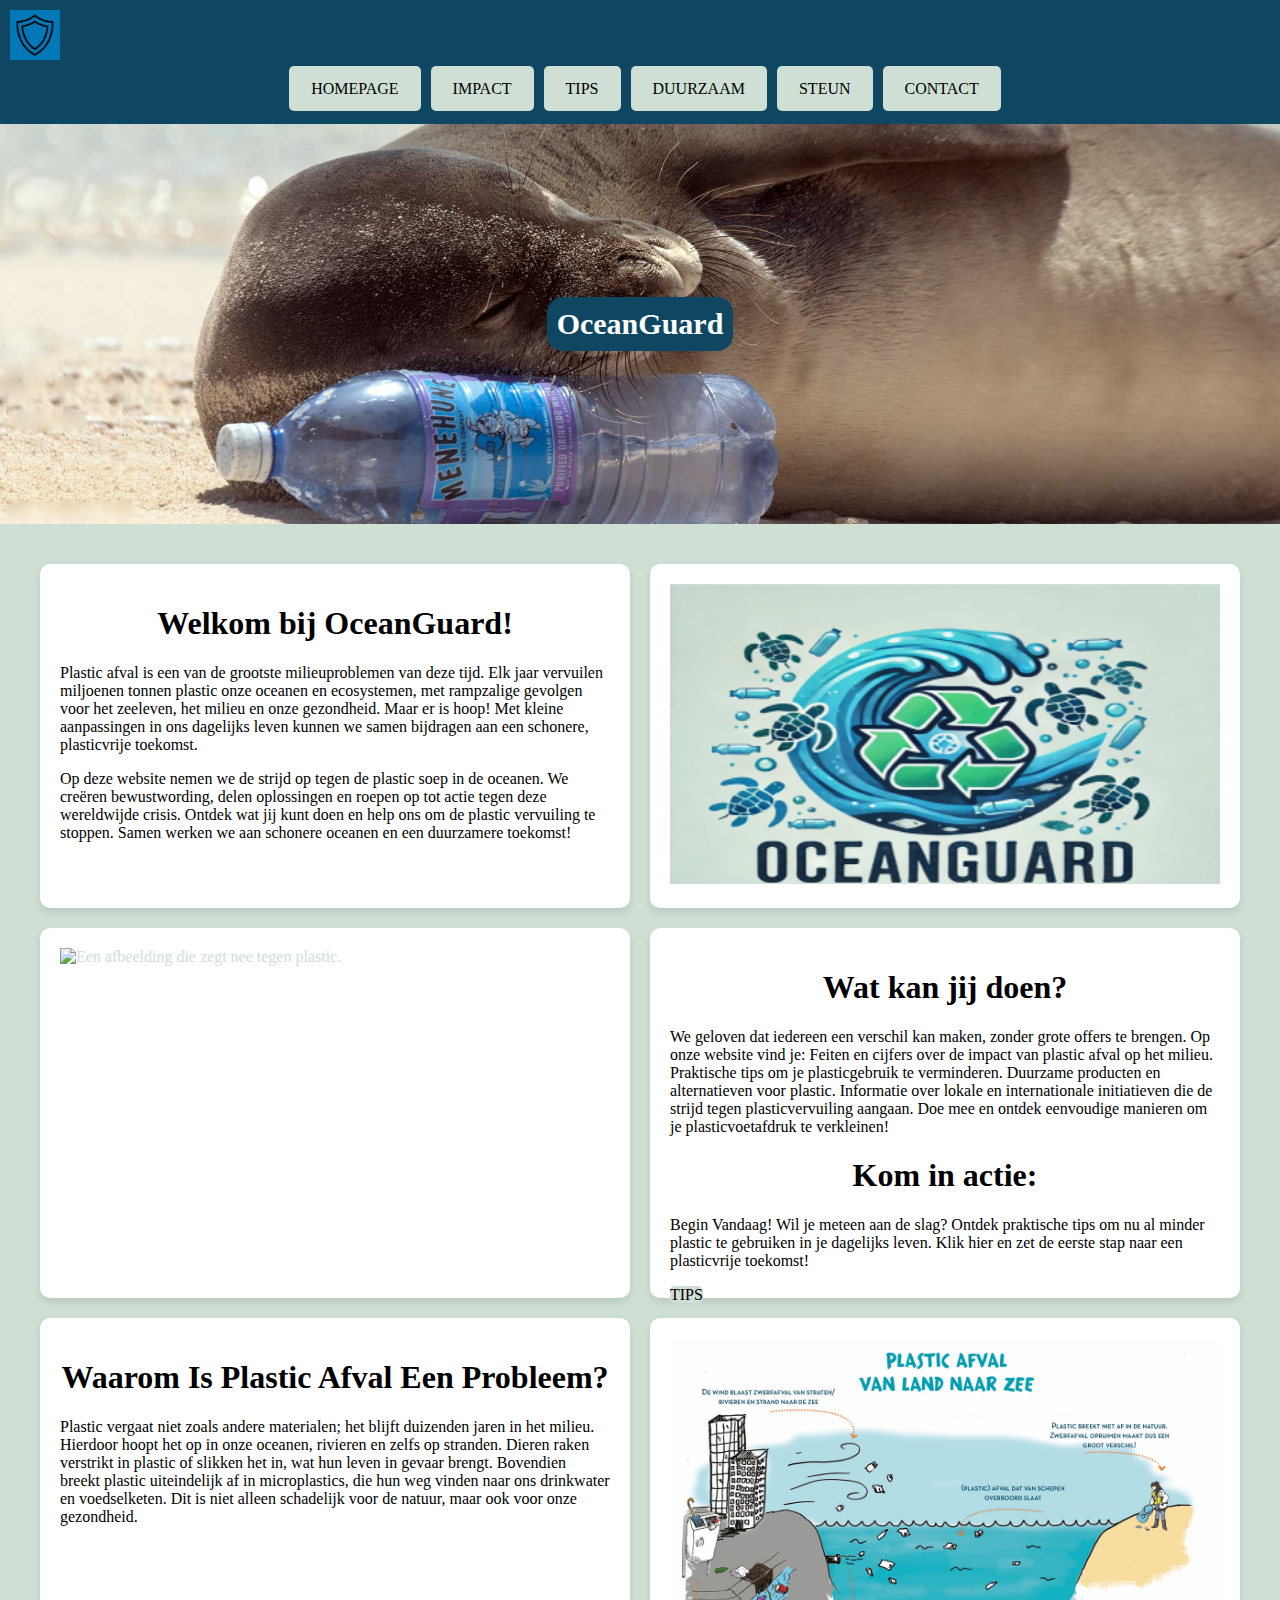
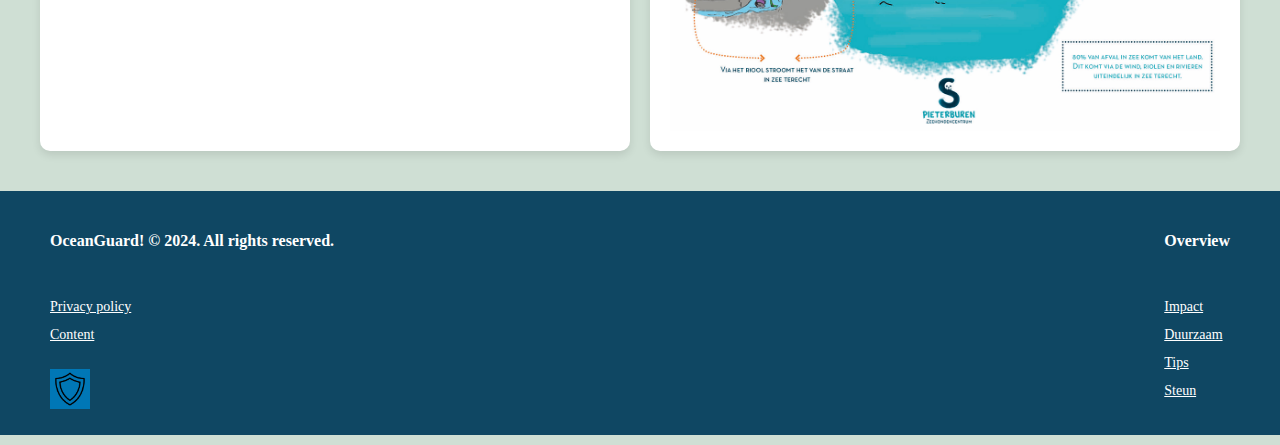
==== index.html @ f77a33f6 "///1.0" ====
<!DOCTYPE html>
<html lang="nl">
    <head>
        <meta charset="utf-8">
        <meta name="viewport" content="width=device-width, initial-scale=1.0">
        <meta name="description" content="De officiele website voor OceanGuard">
        <meta name="keywords" content="plastic, afval, oceaan, ocean, plastic af.">
        <meta name="author" content="Sander Meijer">
        <link rel="stylesheet"  type="text/css" href="css/style.css">  
        <title>OceanGuard | Help de Oceaan te beschermen tegen plasticvervuiling</title>
    </head>
    <body>
        <header>
            <nav class="nav-menu">
                <img src="img/GuardBlauw.png" title="OceanGuard logo" alt="schild logo, zwart schild met een dubbele rand in een blauwe vierkant.">
                <ul class = "nav-menu">
                    <li><a href="index.html">Homepage</a></li>
                    <li><a href="impact.html">Impact</a></li>
                    <li><a href="tips.html">Tips</a></li>
                    <li><a href="duurzaam.html">Duurzaam</a></li>
                    <li><a href="steun.html">Steun</a></li>
                    <li><a href="contact.html">Contact</a></li>
                </ul>
            </nav>
        </header>

        <section class="banner-section">
                <h2 class="text">OceanGuard</h2>
        </section>

        <main class="grid-container">
            <section class="grid-item">
                <h1>
                    Welkom bij OceanGuard!
                </h1>
                <p>
                    Plastic afval is een van de grootste milieuproblemen van deze tijd.
                    Elk jaar vervuilen miljoenen tonnen plastic onze oceanen en ecosystemen, met rampzalige gevolgen voor het zeeleven, het milieu en onze gezondheid.
                    Maar er is hoop! Met kleine aanpassingen in ons dagelijks leven kunnen we samen bijdragen aan een schonere, plasticvrije toekomst.
                </p>
                <p>
                    Op deze website nemen we de strijd op tegen de plastic soep in de oceanen.
                    We creëren bewustwording, delen oplossingen en roepen op tot actie tegen deze wereldwijde crisis.
                    Ontdek wat jij kunt doen en help ons om de plastic vervuiling te stoppen.
                    Samen werken we aan schonere oceanen en een duurzamere toekomst!
                </p>
            </section>
            <section class="grid-item img-a">
                <img src="img/oceanGuard2.png" alt="Het OceanGuard logo.">
            </section>
            <section class="grid-item img-b">
                <img src="/OceanGuard/img/NeeTegenPlastic.jpg" alt="Een afbeelding die zegt nee tegen plastic.">
            </section>
            <section class="grid-item wat-doen">
                <h1>
                    Wat kan jij doen? 
                </h1>
                <p>
                    We geloven dat iedereen een verschil kan maken, zonder grote offers te brengen. 
                    Op onze website vind je: Feiten en cijfers over de impact van plastic afval op het milieu. 
                    Praktische tips om je plasticgebruik te verminderen. 
                    Duurzame producten en alternatieven voor plastic. 
                    Informatie over lokale en internationale initiatieven die de strijd tegen plasticvervuiling aangaan. 
                    Doe mee en ontdek eenvoudige manieren om je plasticvoetafdruk te verkleinen!
                </p>
                <h1 class="kom-in-actie">
                    Kom in actie:
                </h1>
                <p>
                    Begin Vandaag! 
                    Wil je meteen aan de slag? 
                    Ontdek praktische tips om nu al minder plastic te gebruiken in je dagelijks leven. 
                    Klik hier en zet de eerste stap naar een plasticvrije toekomst!
                </p>
                <a class="button-tips" href="tips.html">Tips</a>
            </section>
            <section class="grid-item">
                <h1>
                    Waarom Is Plastic Afval Een Probleem?
                </h1>
                <p>
                    Plastic vergaat niet zoals andere materialen; het blijft duizenden jaren in het milieu.
                    Hierdoor hoopt het op in onze oceanen, rivieren en zelfs op stranden.
                    Dieren raken verstrikt in plastic of slikken het in, wat hun leven in gevaar brengt.
                    Bovendien breekt plastic uiteindelijk af in microplastics, die hun weg vinden naar ons drinkwater en voedselketen.
                    Dit is niet alleen schadelijk voor de natuur, maar ook voor onze gezondheid.
                </p>
            </section>
            <section class="grid-item img-c">
                <img src="img/plastic-soep.jpeg" alt="">
            </section>
        </main>   

        <footer class="footer">
          <section class="footer-left">
            <h4>
                OceanGuard&#33; &copy; 2024. All rights reserved.
            </h4>
            <nav>  
                <ul>
                    <li><a href="#">Privacy policy</a></li>
                    <li><a href="#">Content</a></li>
                </ul>
            </nav>
            <img src="img/GuardBlauw.png" title="OceanGuard" alt="Company OceanGuard logo black">
          </section>    
          <section class = "footer-right">
            <h4>Overview</h4>
                <nav> 
                    <ul>
                        <li><a href="impact.html">Impact</a></li>
                        <li><a href="duurzaam.html">Duurzaam</a></li>
                        <li><a href="tips.html">Tips</a></li>
                        <li><a href="steun.html">Steun</a></li>   
                    </ul>
                </nav>
            </section>
        </footer>
    </body>
</html>
---- css/style.css ----
body
{
    margin: auto;
}
*{
    font-family: 'Roboto','Inter';
}
header
{
    background-color: #0F4763;
    padding: 10px;
}
.nav-menu ul
{
    list-style: none;
    padding: 0;
    align-items: center;
    display: flex;
    justify-content: center;
}
.nav-menu a 
{
    background-color:#CFDFD4;
    color: black;
    text-decoration: none;
    padding: 12px 20px; 
    font-size: 16px;
    text-transform: uppercase;
    border-radius: 5px; 
    margin-left: 10px; 
    border: 2px solid transparent; 
}
.nav-menu a:hover
{
 background-color:#B8ADD5;
 color: #000000;
}
.nav-menu img
{
  width: 50px;
  height: 50px;
}
.banner-section 
{
    display: flex;
    width: auto;
    height: 400px; 
    background: url('../img/Zeehond.jpg') lightgray 50% / cover no-repeat;
    justify-content: center;
    align-items: center;
}
.text
{
    display: flex;
    height: fit-content;
    width: fit-content;
    background-color: #0F4763;
    border-radius: 16px;
    font-size: 30px;
    color: #fff;
    padding: 10px;

}
body
{
    max-width: 100%;
    background-color: #CFDFD4;
}

main img {
    width: 550px;
    height: 300px;
}
.grid-item
{
    background-color: white;
    padding: 20px;
    border-radius: 10px;
    box-shadow: 0 4px 8px rgba(0, 0, 0, 0.1); 
    text-align: left;
    height: auto;
    width: auto;
    justify-items: center;
}

.img-a 
{
    color: #CFDFD4;
    
    background-size: cover;
}
.img-b 
{
    color: #CFDFD4;
    
    background-size: cover;
}
.img-c img
{
    color: #CFDFD4;
    width: 550px;
    height: 100%;
    background-size: cover; 
}
.wat-doen
{
    height: 330px;
}
.button-tips
{
    background-color:#CFDFD4;
    color: black;
    text-decoration: none;
    font-size: 16px;
    text-transform: uppercase;
    border-radius: 5px; 
    border: 2px; 
}
.grid-container 
{
    display: grid;
    grid-template-columns: 1fr 1fr; 
    gap: 20px;
    background-color: #CFDFD4;
    padding: 20px;
    max-width: 1200px;
    margin: 20px auto;
}

.footer
{
    display: flex;
    justify-content: space-between;
    background-color: #0F4763;
    color: #fff;
    padding: 20px;
    padding-left: 50px;
    padding-right: 50px;
    margin: 5px 0;
    width: auto;
    margin-bottom: 10px;
    gap: 20px;
    align-items: start;
}
footer img 
{
    width: 50px;
    height: 50px;
}
footer section{
    display: grid;
    gap: 10px;
}
.footer-left p 
{
    margin: 10px;
    font-size: 14px;
    padding-left: 10px;
}
footer nav ul
{
    list-style-type: none;
    padding: 0;
}
footer nav ul li 
{
    margin-bottom: 10px;
}
footer nav ul li a 
{
    color: white;
    font-size: 14px
}
.footer-right h3 
{
    margin-bottom: 10px;
    font-size: 18px;
    font-weight: bold;
    padding-right: 10px;
}
footer img
{
    width: 40px;
    height: 40px;
    margin-top: auto;
}

@media screen and (max-width: 768px) 
{
    .nav-menu ul 
    {
        display: block;
        text-align: center;
    }
    .nav-menu a 
    {
        display: block;
        margin: 10px 0;
    }
    .banner-section 
    {
        display: flex;
        width: 100%;
        height: 300px;
        background: url('../img/Zeehond.jpg') lightgray 50% / cover no-repeat;
        justify-content: center;
        align-items: center;
    }
    .grid-container 
    {
        display: flex;
        flex-direction: column;
        gap: 10px;
        margin: 10px auto;
        justify-content: center;
        align-items: center;
        
    }
    .grid-item 
    {
        width: auto;
        height: auto;
    }

    .img-a img
    {
        color: #CFDFD4;
        width: 100%;
        height: 100%;
        background-size: cover;
    }
    .img-b img
    {
        color: #CFDFD4;
        width: 100%;
        height: 100%;
        background-size: cover;
    }
    .img-c img
    {
        color: #CFDFD4;
        width: 100%;
        height: 100%;
        background-size: cover; 
    }

        


    .text 
    {
        font-size: 25px;
        width: fit-content;
        text-align: center;
    }
    footer 
    {
        display:flex;
        flex-direction: column;
        align-items: center;
        justify-content: center;
    }
}
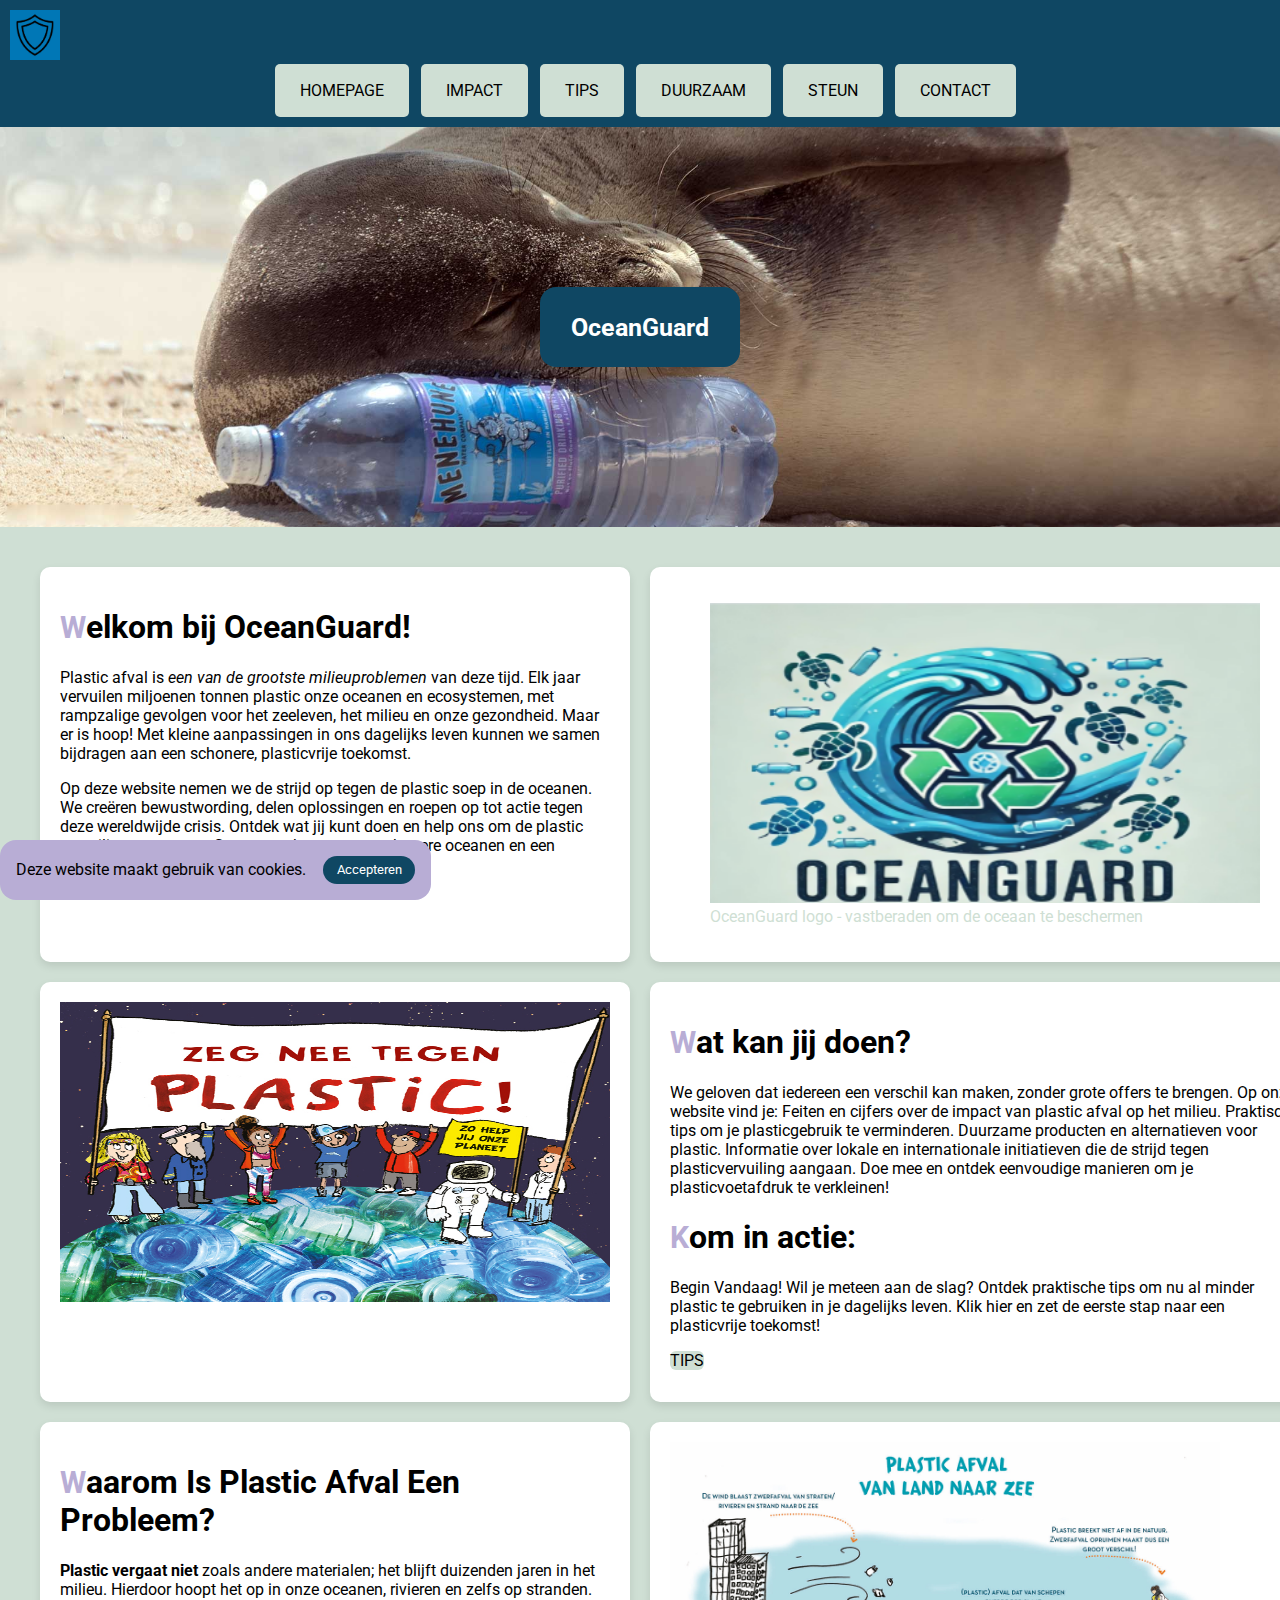
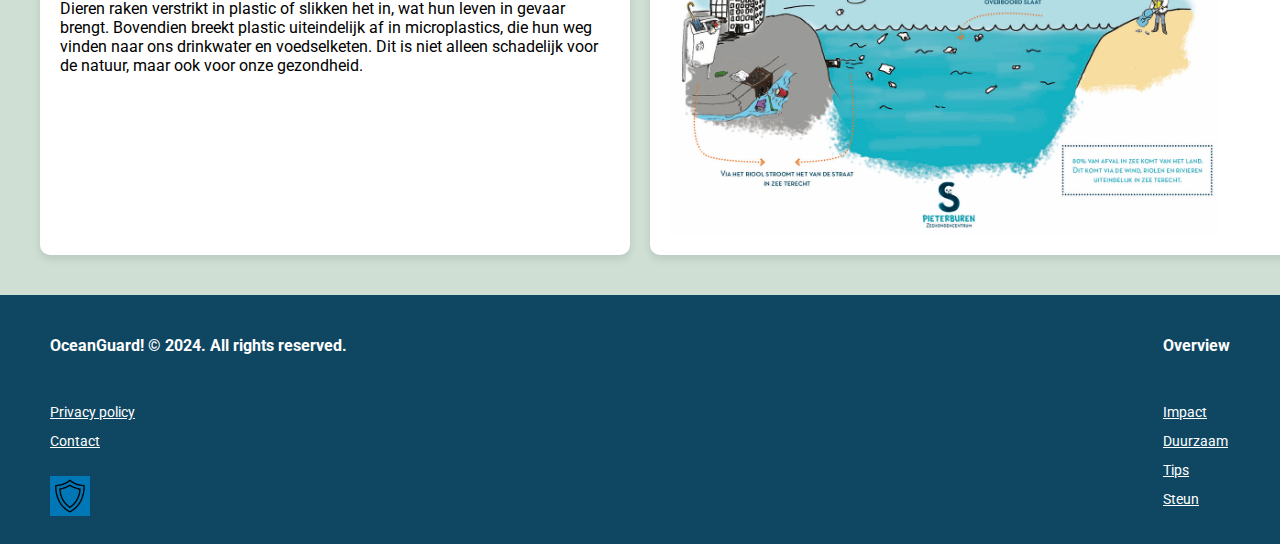
==== commit 11303e47: "optimize" ====
--- a/index.html
+++ b/index.html
@@ -6,13 +6,15 @@
         <meta name="description" content="De officiele website voor OceanGuard">
         <meta name="keywords" content="plastic, afval, oceaan, ocean, plastic af.">
         <meta name="author" content="Sander Meijer">
-        <link rel="stylesheet"  type="text/css" href="css/style.css">  
+        <link href="https://fonts.googleapis.com/css2?family=Inter:ital,opsz,wght@0,14..32,100..900;1,14..32,100..900&family=Roboto:ital,wght@0,100;0,300;0,400;0,500;0,700;0,900;1,100;1,300;1,400;1,500;1,700;1,900&display=swap" rel="stylesheet">
+        <link rel="favicon" href="img/GuardBlauw.png" type="image/png">
+        <link rel="stylesheet" type="text/css" href="css/style.css">  
         <title>OceanGuard | Help de Oceaan te beschermen tegen plasticvervuiling</title>
     </head>
     <body>
         <header>
             <nav class="nav-menu">
-                <img src="img/GuardBlauw.png" title="OceanGuard logo" alt="schild logo, zwart schild met een dubbele rand in een blauwe vierkant.">
+                <img src="img/GuardBlauw.png" title="schild" alt="schild logo, zwart schild met een dubbele rand en een blauwe achtergond in de vorm van een vierkant.">
                 <ul class = "nav-menu">
                     <li><a href="index.html">Homepage</a></li>
                     <li><a href="impact.html">Impact</a></li>
@@ -23,74 +25,86 @@
                 </ul>
             </nav>
         </header>
-
+        <aside class="cookies-message">
+            Deze website maakt gebruik van cookies.
+            <button class="accept-cookies">Accepteren</button>
+        </aside>
         <section class="banner-section">
                 <h2 class="text">OceanGuard</h2>
         </section>
-
         <main class="grid-container">
             <section class="grid-item">
-                <h1>
-                    Welkom bij OceanGuard!
-                </h1>
-                <p>
-                    Plastic afval is een van de grootste milieuproblemen van deze tijd.
-                    Elk jaar vervuilen miljoenen tonnen plastic onze oceanen en ecosystemen, met rampzalige gevolgen voor het zeeleven, het milieu en onze gezondheid.
-                    Maar er is hoop! Met kleine aanpassingen in ons dagelijks leven kunnen we samen bijdragen aan een schonere, plasticvrije toekomst.
-                </p>
-                <p>
-                    Op deze website nemen we de strijd op tegen de plastic soep in de oceanen.
-                    We creëren bewustwording, delen oplossingen en roepen op tot actie tegen deze wereldwijde crisis.
-                    Ontdek wat jij kunt doen en help ons om de plastic vervuiling te stoppen.
-                    Samen werken we aan schonere oceanen en een duurzamere toekomst!
-                </p>
+                <article>
+                    <h1>
+                        Welkom bij OceanGuard!
+                    </h1>
+                    <p>
+                        Plastic afval is <em>een van de grootste milieuproblemen</em> van deze tijd.
+                        Elk jaar vervuilen miljoenen tonnen plastic onze oceanen en ecosystemen, met rampzalige gevolgen voor het zeeleven, het milieu en onze gezondheid.
+                        Maar er is hoop! Met kleine aanpassingen in ons dagelijks leven kunnen we samen bijdragen aan een schonere, plasticvrije toekomst.
+                    </p>
+                    <p>
+                        Op deze website nemen we de strijd op tegen de plastic soep in de oceanen.
+                        We creëren bewustwording, delen oplossingen en roepen op tot actie tegen deze wereldwijde crisis.
+                        Ontdek wat jij kunt doen en help ons om de plastic vervuiling te stoppen.
+                        Samen werken we aan schonere oceanen en een duurzamere toekomst!
+                    </p>
+                </article>
             </section>
             <section class="grid-item img-a">
-                <img src="img/oceanGuard2.png" alt="Het OceanGuard logo.">
+                <figure>
+                    <img src="img/oceanGuard2.png" title="OceanGuard" alt="Een afbeelding van water met een recycle symbool in het water, met een witte achtergrond met schildpadden en plastic flesjes. onder de afbeeling staat oceanguard.">
+                    <figcaption>OceanGuard logo - vastberaden om de oceaan te beschermen</figcaption>
+                </figure>
             </section>
             <section class="grid-item img-b">
-                <img src="/OceanGuard/img/NeeTegenPlastic.jpg" alt="Een afbeelding die zegt nee tegen plastic.">
+                <img src="img/NeeTegenPlastic.jpg" title="NeeTegenPlastic" alt="Een afbeelding die zegt nee tegen plastic op een spandoek die wordt vastgehouden door mensen die boven op plastic vlesjes staan.">
             </section>
             <section class="grid-item wat-doen">
-                <h1>
-                    Wat kan jij doen? 
-                </h1>
-                <p>
-                    We geloven dat iedereen een verschil kan maken, zonder grote offers te brengen. 
-                    Op onze website vind je: Feiten en cijfers over de impact van plastic afval op het milieu. 
-                    Praktische tips om je plasticgebruik te verminderen. 
-                    Duurzame producten en alternatieven voor plastic. 
-                    Informatie over lokale en internationale initiatieven die de strijd tegen plasticvervuiling aangaan. 
-                    Doe mee en ontdek eenvoudige manieren om je plasticvoetafdruk te verkleinen!
-                </p>
-                <h1 class="kom-in-actie">
-                    Kom in actie:
-                </h1>
-                <p>
-                    Begin Vandaag! 
-                    Wil je meteen aan de slag? 
-                    Ontdek praktische tips om nu al minder plastic te gebruiken in je dagelijks leven. 
-                    Klik hier en zet de eerste stap naar een plasticvrije toekomst!
-                </p>
-                <a class="button-tips" href="tips.html">Tips</a>
+                <article>
+                    <h1>
+                        Wat kan jij doen? 
+                    </h1>
+                    <p>
+                        We geloven dat iedereen een verschil kan maken, zonder grote offers te brengen. 
+                        Op onze website vind je: Feiten en cijfers over de impact van plastic afval op het milieu. 
+                        Praktische tips om je plasticgebruik te verminderen. 
+                        Duurzame producten en alternatieven voor plastic. 
+                        Informatie over lokale en internationale initiatieven die de strijd tegen plasticvervuiling aangaan. 
+                        Doe mee en ontdek eenvoudige manieren om je plasticvoetafdruk te verkleinen!
+                    </p>
+                    <aside class="kom-in-actie">
+                        <h1>
+                            Kom in actie:
+                        </h1> 
+                        <p>
+                            Begin Vandaag! 
+                            Wil je meteen aan de slag? 
+                            Ontdek praktische tips om nu al minder plastic te gebruiken in je dagelijks leven. 
+                            Klik hier en zet de eerste stap naar een plasticvrije toekomst!
+                        </p>
+                        <a class="button-tips" href="tips.html">Tips</a>
+                    </aside>
+                </article>
             </section>
             <section class="grid-item">
-                <h1>
-                    Waarom Is Plastic Afval Een Probleem?
-                </h1>
-                <p>
-                    Plastic vergaat niet zoals andere materialen; het blijft duizenden jaren in het milieu.
-                    Hierdoor hoopt het op in onze oceanen, rivieren en zelfs op stranden.
-                    Dieren raken verstrikt in plastic of slikken het in, wat hun leven in gevaar brengt.
-                    Bovendien breekt plastic uiteindelijk af in microplastics, die hun weg vinden naar ons drinkwater en voedselketen.
-                    Dit is niet alleen schadelijk voor de natuur, maar ook voor onze gezondheid.
-                </p>
+                <article>
+                    <h1>
+                        Waarom Is Plastic Afval Een Probleem?
+                    </h1>
+                    <p>
+                        <strong>Plastic vergaat niet</strong>  zoals andere materialen; het blijft duizenden jaren in het milieu.
+                        Hierdoor hoopt het op in onze oceanen, rivieren en zelfs op stranden.
+                        Dieren raken verstrikt in plastic of slikken het in, wat hun leven in gevaar brengt.
+                        Bovendien breekt plastic uiteindelijk af in microplastics, die hun weg vinden naar ons drinkwater en voedselketen.
+                        Dit is niet alleen schadelijk voor de natuur, maar ook voor onze gezondheid.
+                    </p>
+                </article>
             </section>
             <section class="grid-item img-c">
-                <img src="img/plastic-soep.jpeg" alt="">
+                <img src="img/plastic-soep.jpeg" title="Plastic kringloop" alt="Een ilustratie van hoe plastic in de oceaan komt.">
             </section>
         </main>   
-
         <footer class="footer">
           <section class="footer-left">
             <h4>
@@ -98,11 +112,11 @@
             </h4>
             <nav>  
                 <ul>
-                    <li><a href="#">Privacy policy</a></li>
-                    <li><a href="#">Content</a></li>
+                    <li><a href="https://policies.google.com/privacy?hl=nl&fg=1">Privacy policy</a></li>
+                    <li><a href="contact.html">Contact</a></li>
                 </ul>
             </nav>
-            <img src="img/GuardBlauw.png" title="OceanGuard" alt="Company OceanGuard logo black">
+            <img src="img/GuardBlauw.png" title="schild" alt="schild logo, zwart schild met een dubbele rand en een blauwe achtergond in de vorm van een vierkant.">
           </section>    
           <section class = "footer-right">
             <h4>Overview</h4>
--- a/css/style.css
+++ b/css/style.css
@@ -4,6 +4,22 @@
 }
 *{
     font-family: 'Roboto','Inter';
+    letter-spacing: normal;
+    line-height: normal;
+    text-indent: 0%;
+    word-spacing: normal;
+}
+tr:nth-child(even) 
+{
+    background-color: #CFDFD4;
+}
+tr:nth-child(odd) 
+{
+    background-color: #CFDFD4;
+}
+.nav-menu > ul > li 
+{
+    margin: 1px;
 }
 header
 {
@@ -29,37 +45,79 @@
     border-radius: 5px; 
     margin-left: 10px; 
     border: 2px solid transparent; 
+    border-style: double;
+    border-width: 5px;
 }
 .nav-menu a:hover
 {
  background-color:#B8ADD5;
  color: #000000;
 }
+.nav-menu a:active
+{
+    color: #CFDFD4;
+}
 .nav-menu img
 {
   width: 50px;
   height: 50px;
+}
+.nav-menu > ul > li 
+{
+    margin: 1px;
 }
 .banner-section 
 {
     display: flex;
     width: auto;
     height: 400px; 
-    background: url('../img/Zeehond.jpg') lightgray 50% / cover no-repeat;
+    background: url('../img/Zeehond.jpg') lightgray 50% / cover no-repeat ; 
     justify-content: center;
     align-items: center;
 }
-.text
-{
-    display: flex;
-    height: fit-content;
-    width: fit-content;
+.banner-section, text
+{
+    margin: auto;
+}
+.cookies-message
+{
+    position: fixed;
+    bottom: 0;
+    left: 0;
+    border-radius: 16px;
+    background-color: #B8ADD5;
+    color: black;
+    padding: 1em;
+    text-align: center;
+    z-index: 9999;
+}
+.accept-cookies
+{
     background-color: #0F4763;
     border-radius: 16px;
+    color: white;
+    border: none;
+    padding: 0.5em 1em;
+    margin-left: 1em;
+    cursor: pointer;
+}
+h1::first-letter
+{
+    color: #B8ADD5;
     font-size: 30px;
+}
+.text
+{
+    display: flex;
+    height: 80px;
+    width: 200px;
+    background-color: #0F4763;
+    border-radius: 16px;
+    flex-direction: column;
+    justify-content: center;
+    align-items: center;
+    font-size: 25px;
     color: #fff;
-    padding: 10px;
-
 }
 body
 {
@@ -75,6 +133,7 @@
 {
     background-color: white;
     padding: 20px;
+    font-size: 1em;
     border-radius: 10px;
     box-shadow: 0 4px 8px rgba(0, 0, 0, 0.1); 
     text-align: left;
@@ -82,17 +141,18 @@
     width: auto;
     justify-items: center;
 }
-
+h1,h2
+{
+color: black;
+}
 .img-a 
 {
     color: #CFDFD4;
-    
     background-size: cover;
 }
 .img-b 
 {
-    color: #CFDFD4;
-    
+    color: #CFDFD4; 
     background-size: cover;
 }
 .img-c img
@@ -104,7 +164,7 @@
 }
 .wat-doen
 {
-    height: 330px;
+    height: 380px;
 }
 .button-tips
 {
@@ -113,7 +173,7 @@
     text-decoration: none;
     font-size: 16px;
     text-transform: uppercase;
-    border-radius: 5px; 
+    border-radius: 6px; 
     border: 2px; 
 }
 .grid-container 
@@ -126,28 +186,21 @@
     max-width: 1200px;
     margin: 20px auto;
 }
-
 .footer
 {
     display: flex;
+    background-color: #0F4763;
     justify-content: space-between;
-    background-color: #0F4763;
     color: #fff;
     padding: 20px;
     padding-left: 50px;
     padding-right: 50px;
-    margin: 5px 0;
     width: auto;
-    margin-bottom: 10px;
-    gap: 20px;
     align-items: start;
-}
-footer img 
-{
-    width: 50px;
-    height: 50px;
-}
-footer section{
+    border-color: black;
+}
+footer section
+{
     display: grid;
     gap: 10px;
 }
@@ -182,11 +235,15 @@
 {
     width: 40px;
     height: 40px;
-    margin-top: auto;
-}
-
+    float: left;
+    position: relative;
+}
+/*responive */
 @media screen and (max-width: 768px) 
 {
+    .hidden-on-desktop {
+        display: none; 
+    }
     .nav-menu ul 
     {
         display: block;
@@ -243,15 +300,13 @@
         height: 100%;
         background-size: cover; 
     }
-
-        
-
-
     .text 
     {
         font-size: 25px;
         width: fit-content;
         text-align: center;
+        padding: 10px;
+        height: fit-content;
     }
     footer 
     {
